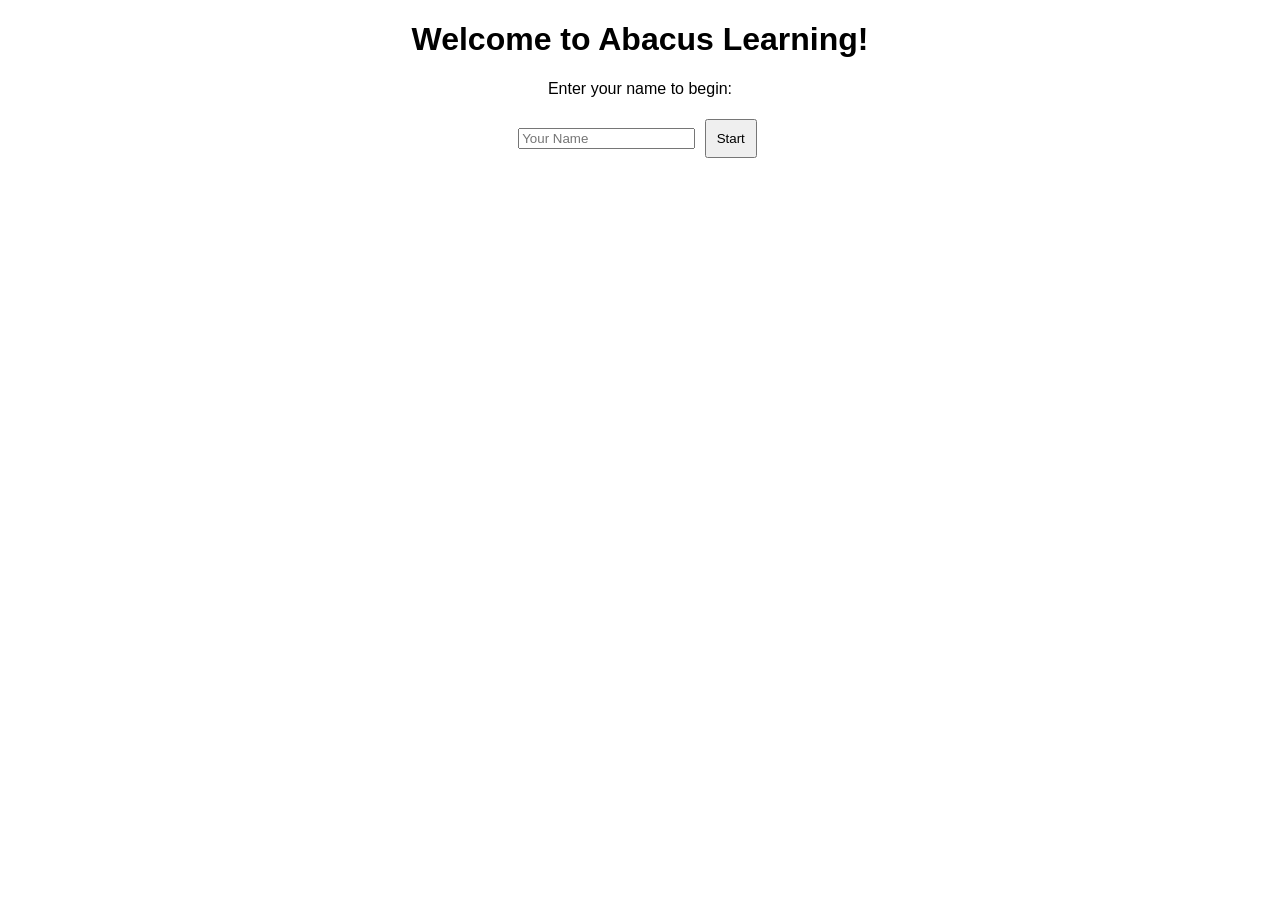
==== index.htm @ 338159ff "Create index.htm" ====
<!DOCTYPE html>
<html lang="en">
<head>
  <meta charset="UTF-8">
  <title>Abacus Learning Game</title>
  <style>
    body { font-family: Arial, sans-serif; text-align: center; }
    .hidden { display: none; }
    .abacus { display: flex; justify-content: center; margin: 20px; }
    .rod { margin: 5px; }
    .bead {
      width: 30px; height: 30px; border-radius: 50%;
      background: #ff6666; margin: 5px; cursor: pointer;
    }
    .bead.active { background: #66cc66; }
    button { margin: 5px; padding: 10px; }
    #output { margin-top: 20px; font-size: 18px; }
    #question { font-size: 20px; margin-top: 15px; }
    #score { font-size: 18px; margin-top: 10px; }
    #leaderboard { margin-top: 20px; }
    table { margin: auto; border-collapse: collapse; }
    th, td { border: 1px solid #333; padding: 8px; }
  </style>
</head>
<body>
  <!-- Login Page -->
  <div id="loginPage">
    <h1>Welcome to Abacus Learning!</h1>
    <p>Enter your name to begin:</p>
    <input type="text" id="username" placeholder="Your Name">
    <button onclick="login()">Start</button>
  </div>

  <!-- Dashboard -->
  <div id="dashboard" class="hidden">
    <h1>Hello, <span id="playerName"></span>!</h1>
    <p>Select a mode:</p>
    <button onclick="startGame('learn')">Learn Beads</button>
    <button onclick="startGame('add')">Addition</button>
    <button onclick="startGame('sub')">Subtraction</button>
    <button onclick="startGame('practice')">Practice</button>
    <button onclick="showLeaderboard()">View Leaderboard</button>
  </div>

  <!-- Game Page -->
  <div id="gamePage" class="hidden">
    <h2 id="modeTitle"></h2>
    <div class="abacus" id="abacus"></div>
    <div id="question"></div>
    <div id="output"></div>
    <div id="score"></div>
    <button onclick="endGame()">End Game & Save Score</button>
    <button onclick="backToDashboard()">Back to Dashboard</button>
  </div>

  <!-- Leaderboard Page -->
  <div id="leaderboardPage" class="hidden">
    <h2>Leaderboard</h2>
    <div id="leaderboard"></div>
    <button onclick="playAgain()">Play Again</button>
    <button onclick="backToDashboard()">Back to Dashboard</button>
  </div>

  <script>
    const abacus = document.getElementById('abacus');
    const output = document.getElementById('output');
    const question = document.getElementById('question');
    const scoreDisplay = document.getElementById('score');
    let mode = 'learn';
    let rods = 5, beadsPerRod = 10;
    let score = 0;
    let currentAnswer = 0;
    let playerName = "";
    let leaderboard = [];

    function login() {
      const name = document.getElementById('username').value.trim();
      if (name) {
        playerName = name;
        document.getElementById('loginPage').classList.add('hidden');
        document.getElementById('dashboard').classList.remove('hidden');
        document.getElementById('playerName').textContent = name;
      }
    }

    function startGame(m) {
      mode = m;
      score = 0;
      document.getElementById('dashboard').classList.add('hidden');
      document.getElementById('gamePage').classList.remove('hidden');
      document.getElementById('modeTitle').textContent = "Mode: " + m.toUpperCase();
      buildAbacus();
      if (mode === 'add' || mode === 'sub') {
        generateQuestion();
      } else {
        question.textContent = "";
      }
      updateOutput();
    }

    function backToDashboard() {
      document.getElementById('gamePage').classList.add('hidden');
      document.getElementById('leaderboardPage').classList.add('hidden');
      document.getElementById('dashboard').classList.remove('hidden');
    }

    function buildAbacus() {
      abacus.innerHTML = "";
      for (let r = 0; r < rods; r++) {
        let rod = document.createElement('div');
        rod.className = 'rod';
        for (let b = 0; b < beadsPerRod; b++) {
          let bead = document.createElement('div');
          bead.className = 'bead';
          bead.addEventListener('click', () => toggleBead(bead));
          rod.appendChild(bead);
        }
        abacus.appendChild(rod);
      }
    }

    function toggleBead(bead) {
      bead.classList.toggle('active');
      updateOutput();
    }

    function updateOutput() {
      let count = document.querySelectorAll('.bead.active').length;
      if (mode === 'learn') {
        output.textContent = `You selected ${count} beads.`;
      } else if (mode === 'practice') {
        output.textContent = `Practice mode: Count the beads (${count}).`;
      } else if (mode === 'add' || mode === 'sub') {
        output.textContent = `You selected ${count} beads.`;
        if (count === currentAnswer) {
          score++;
          scoreDisplay.textContent = `Score: ${score}`;
          alert("Correct! 🎉");
          generateQuestion();
          resetBeads();
        }
      }
    }

    function resetBeads() {
      document.querySelectorAll('.bead').forEach(b => b.classList.remove('active'));
    }

    function generateQuestion() {
      let a = Math.floor(Math.random() * 5) + 1;
      let b = Math.floor(Math.random() * 5) + 1;
      if (mode === 'add') {
        currentAnswer = a + b;
        question.textContent = `Solve: ${a} + ${b}`;
      } else if (mode === 'sub') {
        currentAnswer = a - b;
        if (currentAnswer < 0) currentAnswer = 0;
        question.textContent = `Solve: ${a} - ${b}`;
      }
    }

    function endGame() {
      leaderboard.push({ name: playerName, score: score, mode: mode });
      alert(`${playerName}, your score of ${score} has been saved!`);
      backToDashboard();
    }

    function showLeaderboard() {
      document.getElementById('dashboard').classList.add('hidden');
      document.getElementById('leaderboardPage').classList.remove('hidden');
      
      // Sort by score descending
      leaderboard.sort((a, b) => b.score - a.score);
      
      let html = "<table><tr><th>Rank</th><th>Name</th><th>Mode</th><th>Score</th></tr>";
      leaderboard.forEach((entry, index) => {
        html += `<tr><td>${index+1}</td><td>${entry.name}</td><td>${entry.mode}</td><td>${entry.score}</td></tr>`;
      });
      html += "</table>";
      document.getElementById('leaderboard').innerHTML = html;
    }

    function playAgain() {
      document.getElementById('leaderboardPage').classList.add('hidden');
      startGame(mode); // restart last mode
    }
  </script>
</body>
</html>
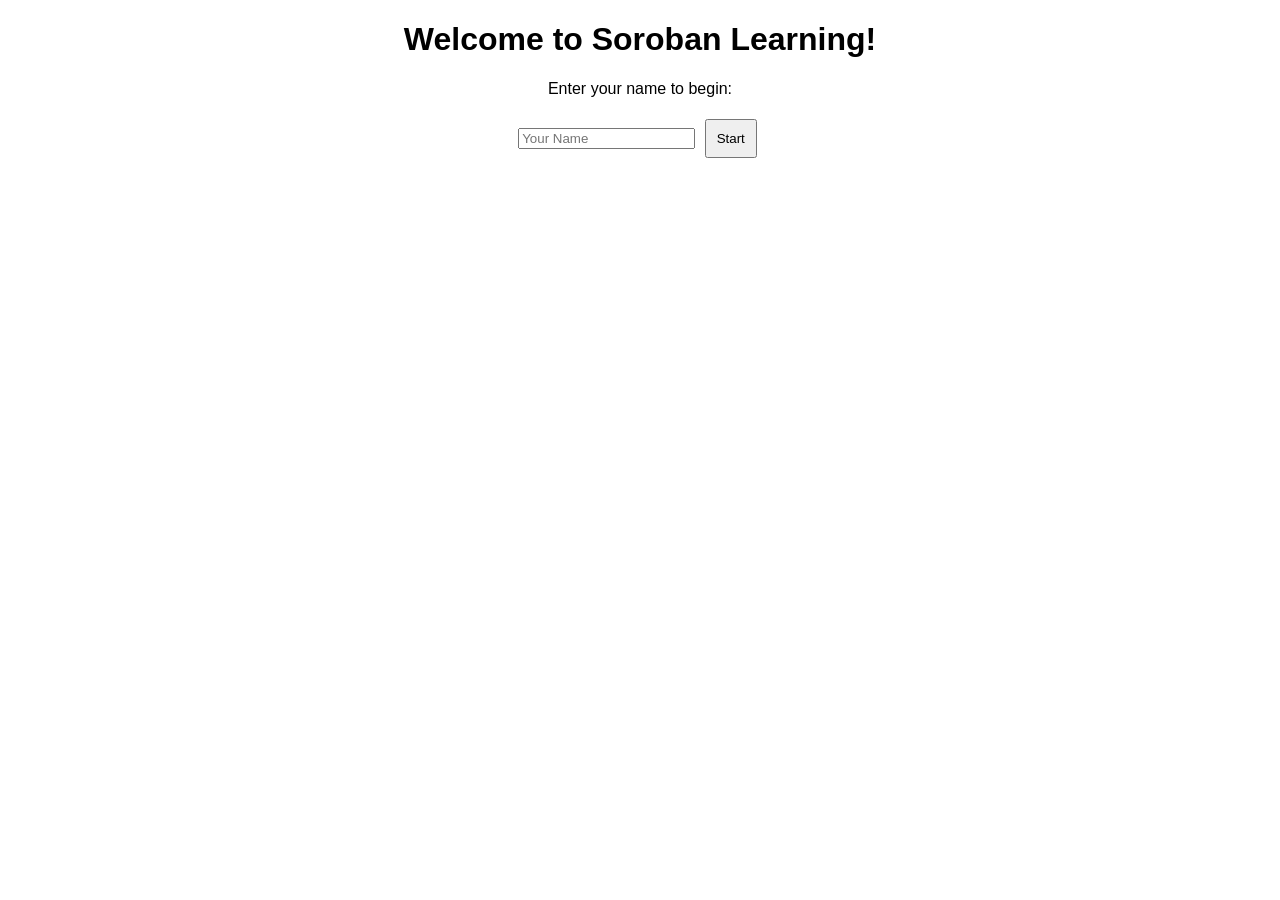
==== commit 40d69256: "Rename Abacus to Soroban and update styles" ====
--- a/index.htm
+++ b/index.htm
@@ -6,8 +6,9 @@
   <style>
     body { font-family: Arial, sans-serif; text-align: center; }
     .hidden { display: none; }
-    .abacus { display: flex; justify-content: center; margin: 20px; }
-    .rod { margin: 5px; }
+    .soroban { display: flex; justify-content: center; margin: 20px; }
+    .rod { display: flex; flex-direction: column; align-items: center; margin: 5px; }
+    .divider { width: 40px; height: 5px; background: black; margin: 5px 0; }
     .bead {
       width: 30px; height: 30px; border-radius: 50%;
       background: #ff6666; margin: 5px; cursor: pointer;
@@ -25,7 +26,7 @@
 <body>
   <!-- Login Page -->
   <div id="loginPage">
-    <h1>Welcome to Abacus Learning!</h1>
+    <h1>Welcome to Soroban Learning!</h1>
     <p>Enter your name to begin:</p>
     <input type="text" id="username" placeholder="Your Name">
     <button onclick="login()">Start</button>
@@ -45,7 +46,7 @@
   <!-- Game Page -->
   <div id="gamePage" class="hidden">
     <h2 id="modeTitle"></h2>
-    <div class="abacus" id="abacus"></div>
+    <div class="soroban" id="soroban"></div>
     <div id="question"></div>
     <div id="output"></div>
     <div id="score"></div>
@@ -62,12 +63,12 @@
   </div>
 
   <script>
-    const abacus = document.getElementById('abacus');
+    const soroban = document.getElementById('soroban');
     const output = document.getElementById('output');
     const question = document.getElementById('question');
     const scoreDisplay = document.getElementById('score');
     let mode = 'learn';
-    let rods = 5, beadsPerRod = 10;
+    let rods = 5; // 5 rods for digits
     let score = 0;
     let currentAnswer = 0;
     let playerName = "";
@@ -89,7 +90,7 @@
       document.getElementById('dashboard').classList.add('hidden');
       document.getElementById('gamePage').classList.remove('hidden');
       document.getElementById('modeTitle').textContent = "Mode: " + m.toUpperCase();
-      buildAbacus();
+      buildSoroban();
       if (mode === 'add' || mode === 'sub') {
         generateQuestion();
       } else {
@@ -104,18 +105,34 @@
       document.getElementById('dashboard').classList.remove('hidden');
     }
 
-    function buildAbacus() {
-      abacus.innerHTML = "";
+    function buildSoroban() {
+      soroban.innerHTML = "";
       for (let r = 0; r < rods; r++) {
         let rod = document.createElement('div');
         rod.className = 'rod';
-        for (let b = 0; b < beadsPerRod; b++) {
-          let bead = document.createElement('div');
-          bead.className = 'bead';
-          bead.addEventListener('click', () => toggleBead(bead));
-          rod.appendChild(bead);
+        
+        // Heaven bead (worth 5)
+        let heaven = document.createElement('div');
+        heaven.className = 'bead heaven';
+        heaven.dataset.value = 5;
+        heaven.addEventListener('click', () => toggleBead(heaven));
+        rod.appendChild(heaven);
+
+        // Divider
+        let divider = document.createElement('div');
+        divider.className = 'divider';
+        rod.appendChild(divider);
+
+        // Earth beads (worth 1 each)
+        for (let b = 0; b < 4; b++) {
+          let earth = document.createElement('div');
+          earth.className = 'bead earth';
+          earth.dataset.value = 1;
+          earth.addEventListener('click', () => toggleBead(earth));
+          rod.appendChild(earth);
         }
-        abacus.appendChild(rod);
+
+        soroban.appendChild(rod);
       }
     }
 
@@ -125,14 +142,17 @@
     }
 
     function updateOutput() {
-      let count = document.querySelectorAll('.bead.active').length;
+      let total = 0;
+      document.querySelectorAll('.bead.active').forEach(b => {
+        total += parseInt(b.dataset.value);
+      });
       if (mode === 'learn') {
-        output.textContent = `You selected ${count} beads.`;
+        output.textContent = `You selected value: ${total}`;
       } else if (mode === 'practice') {
-        output.textContent = `Practice mode: Count the beads (${count}).`;
+        output.textContent = `Practice mode: Current value = ${total}`;
       } else if (mode === 'add' || mode === 'sub') {
-        output.textContent = `You selected ${count} beads.`;
-        if (count === currentAnswer) {
+        output.textContent = `Current value = ${total}`;
+        if (total === currentAnswer) {
           score++;
           scoreDisplay.textContent = `Score: ${score}`;
           alert("Correct! 🎉");
@@ -147,8 +167,8 @@
     }
 
     function generateQuestion() {
-      let a = Math.floor(Math.random() * 5) + 1;
-      let b = Math.floor(Math.random() * 5) + 1;
+      let a = Math.floor(Math.random() * 9) + 1;
+      let b = Math.floor(Math.random() * 9) + 1;
       if (mode === 'add') {
         currentAnswer = a + b;
         question.textContent = `Solve: ${a} + ${b}`;
@@ -169,7 +189,6 @@
       document.getElementById('dashboard').classList.add('hidden');
       document.getElementById('leaderboardPage').classList.remove('hidden');
       
-      // Sort by score descending
       leaderboard.sort((a, b) => b.score - a.score);
       
       let html = "<table><tr><th>Rank</th><th>Name</th><th>Mode</th><th>Score</th></tr>";
@@ -182,7 +201,7 @@
 
     function playAgain() {
       document.getElementById('leaderboardPage').classList.add('hidden');
-      startGame(mode); // restart last mode
+      startGame(mode);
     }
   </script>
 </body>
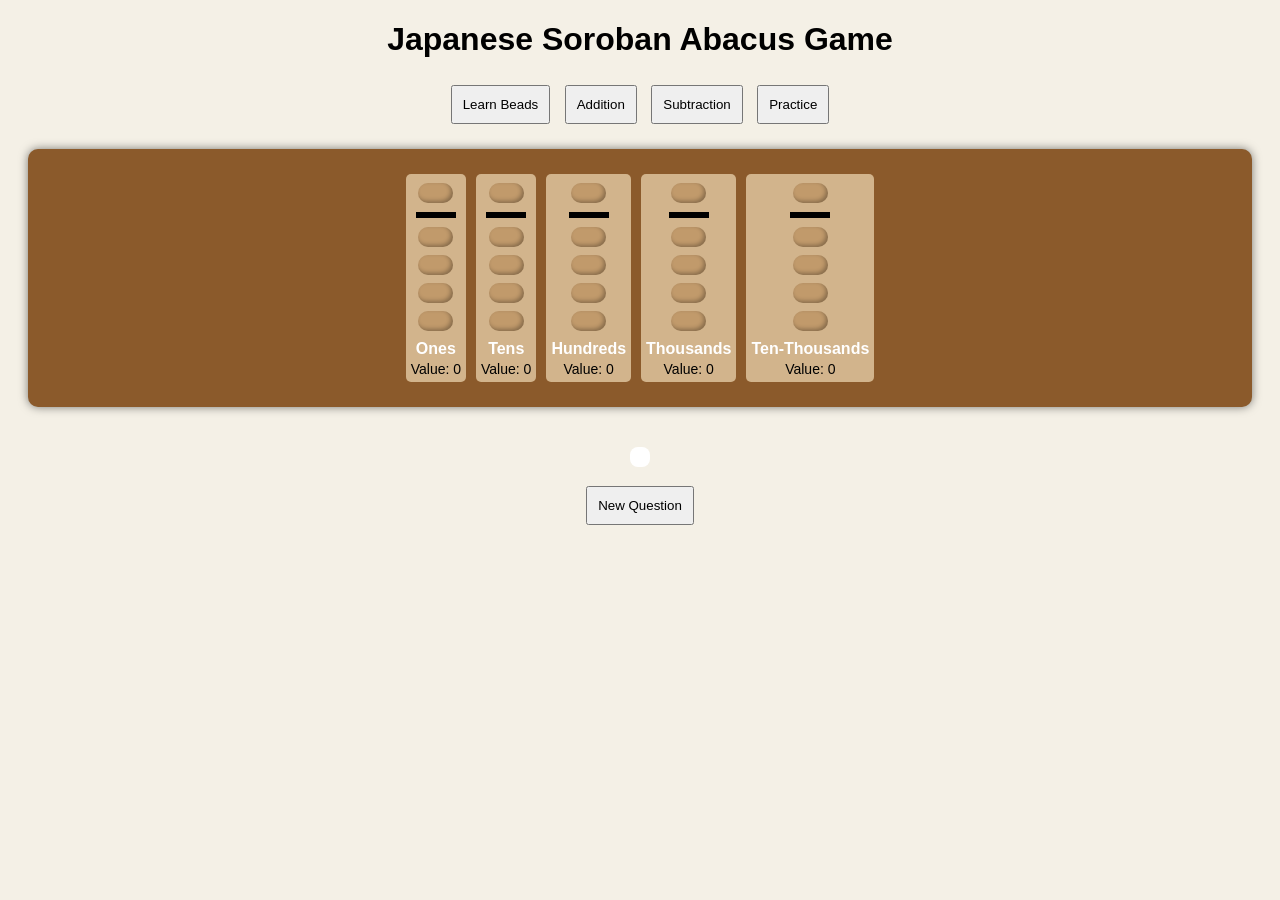
==== commit b9bf5fbf: "Update index.htm" ====
--- a/index.htm
+++ b/index.htm
@@ -2,206 +2,200 @@
 <html lang="en">
 <head>
   <meta charset="UTF-8">
-  <title>Abacus Learning Game</title>
+  <title>Abacus Game</title>
   <style>
-    body { font-family: Arial, sans-serif; text-align: center; }
-    .hidden { display: none; }
-    .soroban { display: flex; justify-content: center; margin: 20px; }
-    .rod { display: flex; flex-direction: column; align-items: center; margin: 5px; }
-    .divider { width: 40px; height: 5px; background: black; margin: 5px 0; }
+    body { font-family: Arial, sans-serif; text-align: center; background: #f4f0e6; }
+    .soroban {
+      display: flex; justify-content: center; margin: 20px;
+      background: #8b5a2b; padding: 20px; border-radius: 10px;
+      box-shadow: 0 0 10px rgba(0,0,0,0.5);
+    }
+    .rod {
+      display: flex; flex-direction: column; align-items: center;
+      margin: 5px; background: #d2b48c; padding: 5px; border-radius: 5px;
+      transition: box-shadow 0.3s, transform 0.3s;
+    }
+    .rod.activeRod {
+      box-shadow: 0 0 10px 3px yellow;
+      transform: scale(1.05);
+    }
+    .divider {
+      width: 40px; height: 6px; background: #000; margin: 5px 0;
+    }
     .bead {
-      width: 30px; height: 30px; border-radius: 50%;
-      background: #ff6666; margin: 5px; cursor: pointer;
-    }
-    .bead.active { background: #66cc66; }
+      width: 35px; height: 20px; border-radius: 10px;
+      background: #c19a6b; margin: 4px; cursor: pointer;
+      box-shadow: inset -2px -2px 4px rgba(0,0,0,0.3);
+      transition: transform 0.2s;
+    }
+    .bead.active { background: #deb887; transform: translateY(5px); }
+    .label {
+      margin-top: 5px; font-weight: bold; color: #fff;
+    }
+    .rodTotal {
+      margin-top: 3px; font-size: 14px; color: #000;
+    }
     button { margin: 5px; padding: 10px; }
     #output { margin-top: 20px; font-size: 18px; }
     #question { font-size: 20px; margin-top: 15px; }
     #score { font-size: 18px; margin-top: 10px; }
-    #leaderboard { margin-top: 20px; }
-    table { margin: auto; border-collapse: collapse; }
-    th, td { border: 1px solid #333; padding: 8px; }
+    #breakdown { margin-top: 20px; font-size: 16px; background: #fff; padding: 10px; border-radius: 8px; display: inline-block; text-align: left; }
+    #digits { margin-top: 10px; font-size: 20px; font-weight: bold; color: #333; }
+    .controls { margin: 20px; }
   </style>
 </head>
 <body>
-  <!-- Login Page -->
-  <div id="loginPage">
-    <h1>Welcome to Soroban Learning!</h1>
-    <p>Enter your name to begin:</p>
-    <input type="text" id="username" placeholder="Your Name">
-    <button onclick="login()">Start</button>
+  <h1>Japanese Soroban Abacus Game</h1>
+
+  <!-- Mode Switcher -->
+  <div class="controls">
+    <button onclick="setMode('learn')">Learn Beads</button>
+    <button onclick="setMode('add')">Addition</button>
+    <button onclick="setMode('sub')">Subtraction</button>
+    <button onclick="setMode('practice')">Practice</button>
   </div>
 
-  <!-- Dashboard -->
-  <div id="dashboard" class="hidden">
-    <h1>Hello, <span id="playerName"></span>!</h1>
-    <p>Select a mode:</p>
-    <button onclick="startGame('learn')">Learn Beads</button>
-    <button onclick="startGame('add')">Addition</button>
-    <button onclick="startGame('sub')">Subtraction</button>
-    <button onclick="startGame('practice')">Practice</button>
-    <button onclick="showLeaderboard()">View Leaderboard</button>
-  </div>
-
-  <!-- Game Page -->
-  <div id="gamePage" class="hidden">
-    <h2 id="modeTitle"></h2>
-    <div class="soroban" id="soroban"></div>
-    <div id="question"></div>
-    <div id="output"></div>
-    <div id="score"></div>
-    <button onclick="endGame()">End Game & Save Score</button>
-    <button onclick="backToDashboard()">Back to Dashboard</button>
-  </div>
-
-  <!-- Leaderboard Page -->
-  <div id="leaderboardPage" class="hidden">
-    <h2>Leaderboard</h2>
-    <div id="leaderboard"></div>
-    <button onclick="playAgain()">Play Again</button>
-    <button onclick="backToDashboard()">Back to Dashboard</button>
-  </div>
+  <div class="soroban" id="soroban"></div>
+  <div id="question"></div>
+  <div id="output"></div>
+  <div id="score"></div>
+  <div id="breakdown"></div>
+  <div id="digits"></div>
+  <button onclick="generateQuestion()">New Question</button>
 
   <script>
     const soroban = document.getElementById('soroban');
     const output = document.getElementById('output');
     const question = document.getElementById('question');
     const scoreDisplay = document.getElementById('score');
-    let mode = 'learn';
-    let rods = 5; // 5 rods for digits
+    const breakdown = document.getElementById('breakdown');
+    const digitsDisplay = document.getElementById('digits');
+    let rods = 5;
     let score = 0;
     let currentAnswer = 0;
-    let playerName = "";
-    let leaderboard = [];
-
-    function login() {
-      const name = document.getElementById('username').value.trim();
-      if (name) {
-        playerName = name;
-        document.getElementById('loginPage').classList.add('hidden');
-        document.getElementById('dashboard').classList.remove('hidden');
-        document.getElementById('playerName').textContent = name;
-      }
-    }
-
-    function startGame(m) {
-      mode = m;
-      score = 0;
-      document.getElementById('dashboard').classList.add('hidden');
-      document.getElementById('gamePage').classList.remove('hidden');
-      document.getElementById('modeTitle').textContent = "Mode: " + m.toUpperCase();
-      buildSoroban();
-      if (mode === 'add' || mode === 'sub') {
-        generateQuestion();
-      } else {
-        question.textContent = "";
-      }
-      updateOutput();
-    }
-
-    function backToDashboard() {
-      document.getElementById('gamePage').classList.add('hidden');
-      document.getElementById('leaderboardPage').classList.add('hidden');
-      document.getElementById('dashboard').classList.remove('hidden');
-    }
+    let mode = 'learn';
+
+    const labels = ["Ones", "Tens", "Hundreds", "Thousands", "Ten-Thousands"];
+
+    buildSoroban();
 
     function buildSoroban() {
       soroban.innerHTML = "";
       for (let r = 0; r < rods; r++) {
         let rod = document.createElement('div');
         rod.className = 'rod';
-        
-        // Heaven bead (worth 5)
+        rod.dataset.place = r;
+
         let heaven = document.createElement('div');
         heaven.className = 'bead heaven';
-        heaven.dataset.value = 5;
-        heaven.addEventListener('click', () => toggleBead(heaven));
+        heaven.dataset.value = 5 * Math.pow(10, r);
+        heaven.addEventListener('click', () => toggleBead(heaven, rod));
         rod.appendChild(heaven);
 
-        // Divider
         let divider = document.createElement('div');
         divider.className = 'divider';
         rod.appendChild(divider);
 
-        // Earth beads (worth 1 each)
         for (let b = 0; b < 4; b++) {
           let earth = document.createElement('div');
           earth.className = 'bead earth';
-          earth.dataset.value = 1;
-          earth.addEventListener('click', () => toggleBead(earth));
+          earth.dataset.value = 1 * Math.pow(10, r);
+          earth.addEventListener('click', () => toggleBead(earth, rod));
           rod.appendChild(earth);
         }
 
+        let label = document.createElement('div');
+        label.className = 'label';
+        label.textContent = labels[r];
+        rod.appendChild(label);
+
+        let rodTotal = document.createElement('div');
+        rodTotal.className = 'rodTotal';
+        rodTotal.textContent = "Value: 0";
+        rod.appendChild(rodTotal);
+
         soroban.appendChild(rod);
       }
     }
 
-    function toggleBead(bead) {
+    function toggleBead(bead, rod) {
       bead.classList.toggle('active');
+      highlightRod(rod);
       updateOutput();
+    }
+
+    function highlightRod(rod) {
+      document.querySelectorAll('.rod').forEach(r => r.classList.remove('activeRod'));
+      rod.classList.add('activeRod');
     }
 
     function updateOutput() {
       let total = 0;
-      document.querySelectorAll('.bead.active').forEach(b => {
-        total += parseInt(b.dataset.value);
+      let breakdownText = "<strong>Number Breakdown:</strong><br>";
+      let digitArray = new Array(rods).fill(0);
+
+      document.querySelectorAll('.rod').forEach((rod, index) => {
+        let rodValue = 0;
+        rod.querySelectorAll('.bead.active').forEach(b => {
+          rodValue += parseInt(b.dataset.value);
+        });
+        rod.querySelector('.rodTotal').textContent = "Value: " + rodValue;
+        total += rodValue;
+        if (rodValue > 0) {
+          breakdownText += `${labels[index]}: ${rodValue}<br>`;
+        }
+        digitArray[index] = rodValue / Math.pow(10, index);
       });
-      if (mode === 'learn') {
-        output.textContent = `You selected value: ${total}`;
-      } else if (mode === 'practice') {
-        output.textContent = `Practice mode: Current value = ${total}`;
-      } else if (mode === 'add' || mode === 'sub') {
-        output.textContent = `Current value = ${total}`;
-        if (total === currentAnswer) {
-          score++;
-          scoreDisplay.textContent = `Score: ${score}`;
-          alert("Correct! 🎉");
-          generateQuestion();
-          resetBeads();
-        }
+
+      breakdown.innerHTML = breakdownText + `<br><strong>Total: ${total}</strong>`;
+      output.textContent = `Current total value = ${total}`;
+      digitsDisplay.textContent = `Digits: ${digitArray.reverse().join('')}`;
+
+      if ((mode === 'add' || mode === 'sub') && total === currentAnswer && currentAnswer !== 0) {
+        score++;
+        scoreDisplay.textContent = `Score: ${score}`;
+        alert("Correct! 🎉");
+        generateQuestion();
+        resetBeads();
       }
     }
 
     function resetBeads() {
       document.querySelectorAll('.bead').forEach(b => b.classList.remove('active'));
+      document.querySelectorAll('.rodTotal').forEach(rt => rt.textContent = "Value: 0");
+      document.querySelectorAll('.rod').forEach(r => r.classList.remove('activeRod'));
+      breakdown.innerHTML = "";
+      digitsDisplay.textContent = "";
     }
 
     function generateQuestion() {
-      let a = Math.floor(Math.random() * 9) + 1;
-      let b = Math.floor(Math.random() * 9) + 1;
-      if (mode === 'add') {
-        currentAnswer = a + b;
-        question.textContent = `Solve: ${a} + ${b}`;
-      } else if (mode === 'sub') {
-        currentAnswer = a - b;
-        if (currentAnswer < 0) currentAnswer = 0;
-        question.textContent = `Solve: ${a} - ${b}`;
-      }
-    }
-
-    function endGame() {
-      leaderboard.push({ name: playerName, score: score, mode: mode });
-      alert(`${playerName}, your score of ${score} has been saved!`);
-      backToDashboard();
-    }
-
-    function showLeaderboard() {
-      document.getElementById('dashboard').classList.add('hidden');
-      document.getElementById('leaderboardPage').classList.remove('hidden');
-      
-      leaderboard.sort((a, b) => b.score - a.score);
-      
-      let html = "<table><tr><th>Rank</th><th>Name</th><th>Mode</th><th>Score</th></tr>";
-      leaderboard.forEach((entry, index) => {
-        html += `<tr><td>${index+1}</td><td>${entry.name}</td><td>${entry.mode}</td><td>${entry.score}</td></tr>`;
-      });
-      html += "</table>";
-      document.getElementById('leaderboard').innerHTML = html;
-    }
-
-    function playAgain() {
-      document.getElementById('leaderboardPage').classList.add('hidden');
-      startGame(mode);
+      if (mode === 'add' || mode === 'sub') {
+        let a = Math.floor(Math.random() * 50) + 1;
+        let b = Math.floor(Math.random() * 50) + 1;
+        if (mode === 'add') {
+          currentAnswer = a + b;
+          question.textContent = `Solve: ${a} + ${b}`;
+        } else {
+          currentAnswer = a - b;
+          if (currentAnswer < 0) currentAnswer = 0;
+          question.textContent = `Solve: ${a} - ${b}`;
+        }
+      } else {
+        question.textContent = "";
+        currentAnswer = 0;
+      }
+    }
+
+    function setMode(m) {
+      mode = m;
+      score = 0;
+      scoreDisplay.textContent = "";
+      resetBeads();
+      question.textContent = "";
+      output.textContent = `Mode: ${m.toUpperCase()}`;
+      if (mode === 'add' || mode === 'sub') {
+        generateQuestion();
+      }
     }
   </script>
 </body>
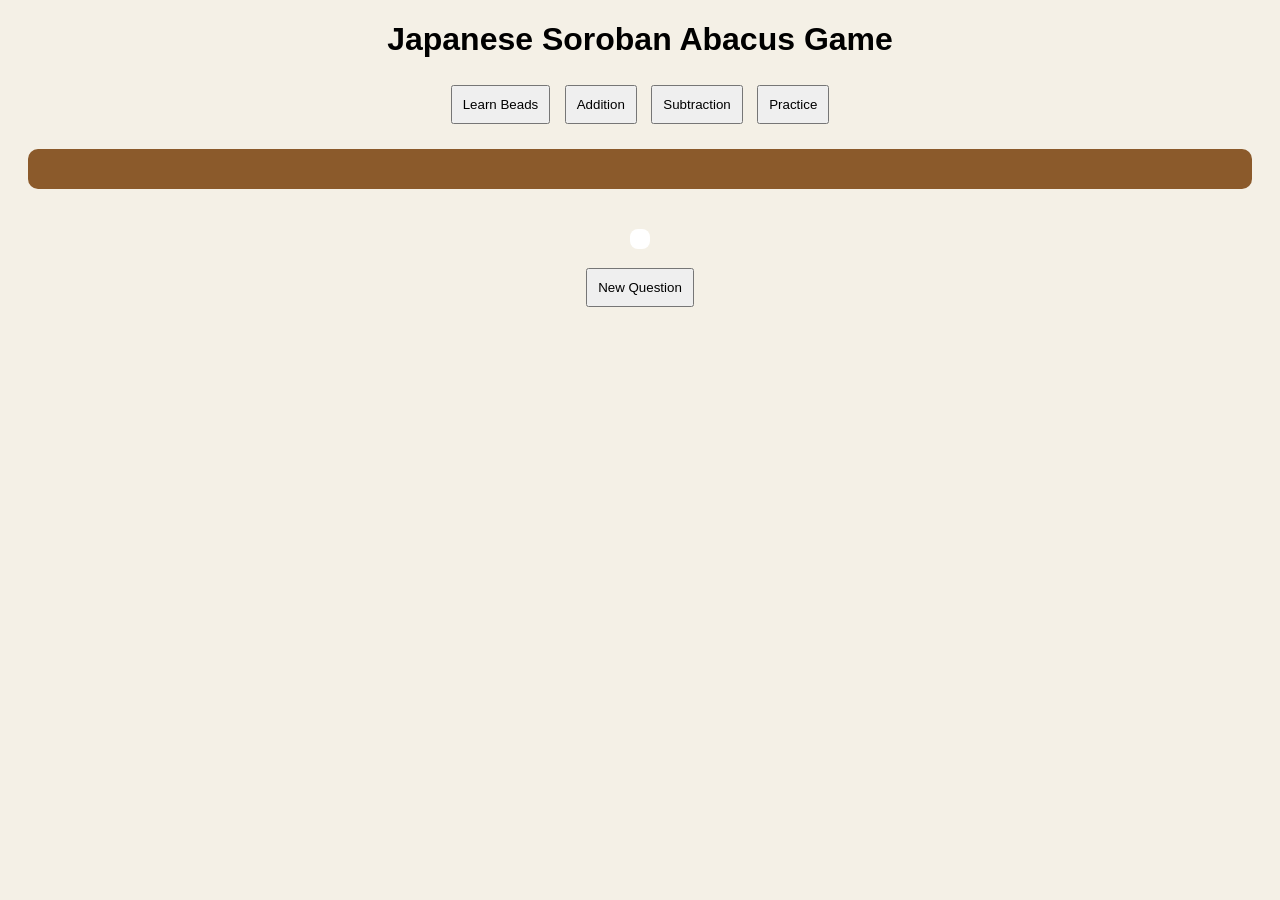
==== commit f63b49db: "Update index.htm" ====
--- a/index.htm
+++ b/index.htm
@@ -2,38 +2,30 @@
 <html lang="en">
 <head>
   <meta charset="UTF-8">
-  <title>Abacus Game</title>
+  <title>Soroban Abacus Game</title>
   <style>
     body { font-family: Arial, sans-serif; text-align: center; background: #f4f0e6; }
     .soroban {
       display: flex; justify-content: center; margin: 20px;
       background: #8b5a2b; padding: 20px; border-radius: 10px;
-      box-shadow: 0 0 10px rgba(0,0,0,0.5);
     }
     .rod {
-      display: flex; flex-direction: column; align-items: center;
-      margin: 5px; background: #d2b48c; padding: 5px; border-radius: 5px;
-      transition: box-shadow 0.3s, transform 0.3s;
-    }
-    .rod.activeRod {
-      box-shadow: 0 0 10px 3px yellow;
-      transform: scale(1.05);
+      position: relative;
+      width: 40px; height: 220px;
+      margin: 10px; background: #d2b48c; border-radius: 5px;
     }
     .divider {
-      width: 40px; height: 6px; background: #000; margin: 5px 0;
+      position: absolute; top: 50%; width: 100%; height: 6px; background: #000;
     }
     .bead {
+      position: absolute;
       width: 35px; height: 20px; border-radius: 10px;
-      background: #c19a6b; margin: 4px; cursor: pointer;
+      background: #c19a6b; cursor: grab;
       box-shadow: inset -2px -2px 4px rgba(0,0,0,0.3);
-      transition: transform 0.2s;
-    }
-    .bead.active { background: #deb887; transform: translateY(5px); }
+    }
     .label {
-      margin-top: 5px; font-weight: bold; color: #fff;
-    }
-    .rodTotal {
-      margin-top: 3px; font-size: 14px; color: #000;
+      position: absolute; bottom: -25px; width: 100%; text-align: center;
+      font-weight: bold; color: #fff;
     }
     button { margin: 5px; padding: 10px; }
     #output { margin-top: 20px; font-size: 18px; }
@@ -75,58 +67,89 @@
     let currentAnswer = 0;
     let mode = 'learn';
 
-    const labels = ["Ones", "Tens", "Hundreds", "Thousands", "Ten-Thousands"];
+    const labels = ["Ten-Thousands", "Thousands", "Hundreds", "Tens", "Ones"];
 
     buildSoroban();
 
     function buildSoroban() {
       soroban.innerHTML = "";
-      for (let r = 0; r < rods; r++) {
+      for (let r = rods - 1; r >= 0; r--) {
         let rod = document.createElement('div');
         rod.className = 'rod';
         rod.dataset.place = r;
 
-        let heaven = document.createElement('div');
-        heaven.className = 'bead heaven';
-        heaven.dataset.value = 5 * Math.pow(10, r);
-        heaven.addEventListener('click', () => toggleBead(heaven, rod));
-        rod.appendChild(heaven);
-
         let divider = document.createElement('div');
         divider.className = 'divider';
         rod.appendChild(divider);
 
-        for (let b = 0; b < 4; b++) {
-          let earth = document.createElement('div');
-          earth.className = 'bead earth';
-          earth.dataset.value = 1 * Math.pow(10, r);
-          earth.addEventListener('click', () => toggleBead(earth, rod));
+        // Heaven bead
+        let heaven = createBead(20, 5 * Math.pow(10, r), "heaven");
+        rod.appendChild(heaven);
+
+        // Earth beads
+        let positions = [120, 150, 180, 210];
+        positions.forEach(pos => {
+          let earth = createBead(pos, 1 * Math.pow(10, r), "earth");
           rod.appendChild(earth);
-        }
-
+        });
+
+        // Label
         let label = document.createElement('div');
         label.className = 'label';
-        label.textContent = labels[r];
+        label.textContent = labels[rods - 1 - r];
         rod.appendChild(label);
 
-        let rodTotal = document.createElement('div');
-        rodTotal.className = 'rodTotal';
-        rodTotal.textContent = "Value: 0";
-        rod.appendChild(rodTotal);
-
         soroban.appendChild(rod);
       }
     }
 
-    function toggleBead(bead, rod) {
-      bead.classList.toggle('active');
-      highlightRod(rod);
-      updateOutput();
-    }
-
-    function highlightRod(rod) {
-      document.querySelectorAll('.rod').forEach(r => r.classList.remove('activeRod'));
-      rod.classList.add('activeRod');
+    function createBead(initialTop, value, type) {
+      let bead = document.createElement('div');
+      bead.className = 'bead ' + type;
+      bead.style.top = initialTop + "px";
+      bead.dataset.value = value;
+      bead.dataset.initialTop = initialTop;
+      bead.dataset.active = "false";
+
+      bead.addEventListener('mousedown', startDrag);
+      return bead;
+    }
+
+    function startDrag(e) {
+      const bead = e.target;
+      bead.style.cursor = "grabbing";
+      const rod = bead.parentElement;
+      const rodRect = rod.getBoundingClientRect();
+      const dividerY = rodRect.top + rodRect.height / 2;
+
+      function onMouseMove(ev) {
+        let y = ev.clientY - rodRect.top;
+        if (bead.classList.contains("heaven")) {
+          // Heaven bead: can move between initialTop and divider
+          let minY = parseInt(bead.dataset.initialTop);
+          let maxY = rodRect.height / 2 - 20;
+          y = Math.max(minY, Math.min(y, maxY));
+          bead.style.top = y + "px";
+          bead.dataset.active = (y > minY + 10) ? "true" : "false";
+        } else {
+          // Earth bead: can move between divider and bottom
+          let maxY = parseInt(bead.dataset.initialTop);
+          let minY = rodRect.height / 2 + 10;
+          y = Math.max(minY, Math.min(y, maxY));
+          bead.style.top = y + "px";
+          bead.dataset.active = (y < maxY - 10) ? "true" : "false";
+        }
+        updateOutput();
+      }
+
+      function onMouseUp() {
+        bead.style.cursor = "grab";
+        document.removeEventListener('mousemove', onMouseMove);
+        document.removeEventListener('mouseup', onMouseUp);
+      }
+
+      document.addEventListener('mousemove', onMouseMove);
+      document.addEventListener('mouseup', onMouseUp);
     }
 
     function updateOutput() {
@@ -136,20 +159,21 @@
 
       document.querySelectorAll('.rod').forEach((rod, index) => {
         let rodValue = 0;
-        rod.querySelectorAll('.bead.active').forEach(b => {
-          rodValue += parseInt(b.dataset.value);
+        rod.querySelectorAll('.bead').forEach(b => {
+          if (b.dataset.active === "true") {
+            rodValue += parseInt(b.dataset.value);
+          }
         });
-        rod.querySelector('.rodTotal').textContent = "Value: " + rodValue;
         total += rodValue;
         if (rodValue > 0) {
           breakdownText += `${labels[index]}: ${rodValue}<br>`;
         }
-        digitArray[index] = rodValue / Math.pow(10, index);
+        digitArray[index] = rodValue / Math.pow(10, rods - 1 - index);
       });
 
       breakdown.innerHTML = breakdownText + `<br><strong>Total: ${total}</strong>`;
       output.textContent = `Current total value = ${total}`;
-      digitsDisplay.textContent = `Digits: ${digitArray.reverse().join('')}`;
+      digitsDisplay.textContent = `Digits: ${digitArray.join('')}`;
 
       if ((mode === 'add' || mode === 'sub') && total === currentAnswer && currentAnswer !== 0) {
         score++;
@@ -161,9 +185,10 @@
     }
 
     function resetBeads() {
-      document.querySelectorAll('.bead').forEach(b => b.classList.remove('active'));
-      document.querySelectorAll('.rodTotal').forEach(rt => rt.textContent = "Value: 0");
-      document.querySelectorAll('.rod').forEach(r => r.classList.remove('activeRod'));
+      document.querySelectorAll('.bead').forEach(b => {
+        b.style.top = b.dataset.initialTop + "px";
+        b.dataset.active = "false";
+      });
       breakdown.innerHTML = "";
       digitsDisplay.textContent = "";
     }
@@ -186,17 +211,17 @@
       }
     }
 
-    function setMode(m) {
-      mode = m;
-      score = 0;
-      scoreDisplay.textContent = "";
-      resetBeads();
-      question.textContent = "";
-      output.textContent = `Mode: ${m.toUpperCase()}`;
-      if (mode === 'add' || mode === 'sub') {
-        generateQuestion();
-      }
-    }
-  </script>
-</body>
-</html>
+   function setMode(m) {
+  mode = m;
+  score = 0;
+  scoreDisplay.textContent = "";
+  resetBeads();
+  question.textContent = "";
+  output.textContent = `Mode: ${m.toUpperCase()}`;
+  breakdown.innerHTML = "";
+  digitsDisplay.textContent = "";
+
+  if (mode === 'add' || mode === 'sub') {
+    generateQuestion();
+  }
+}
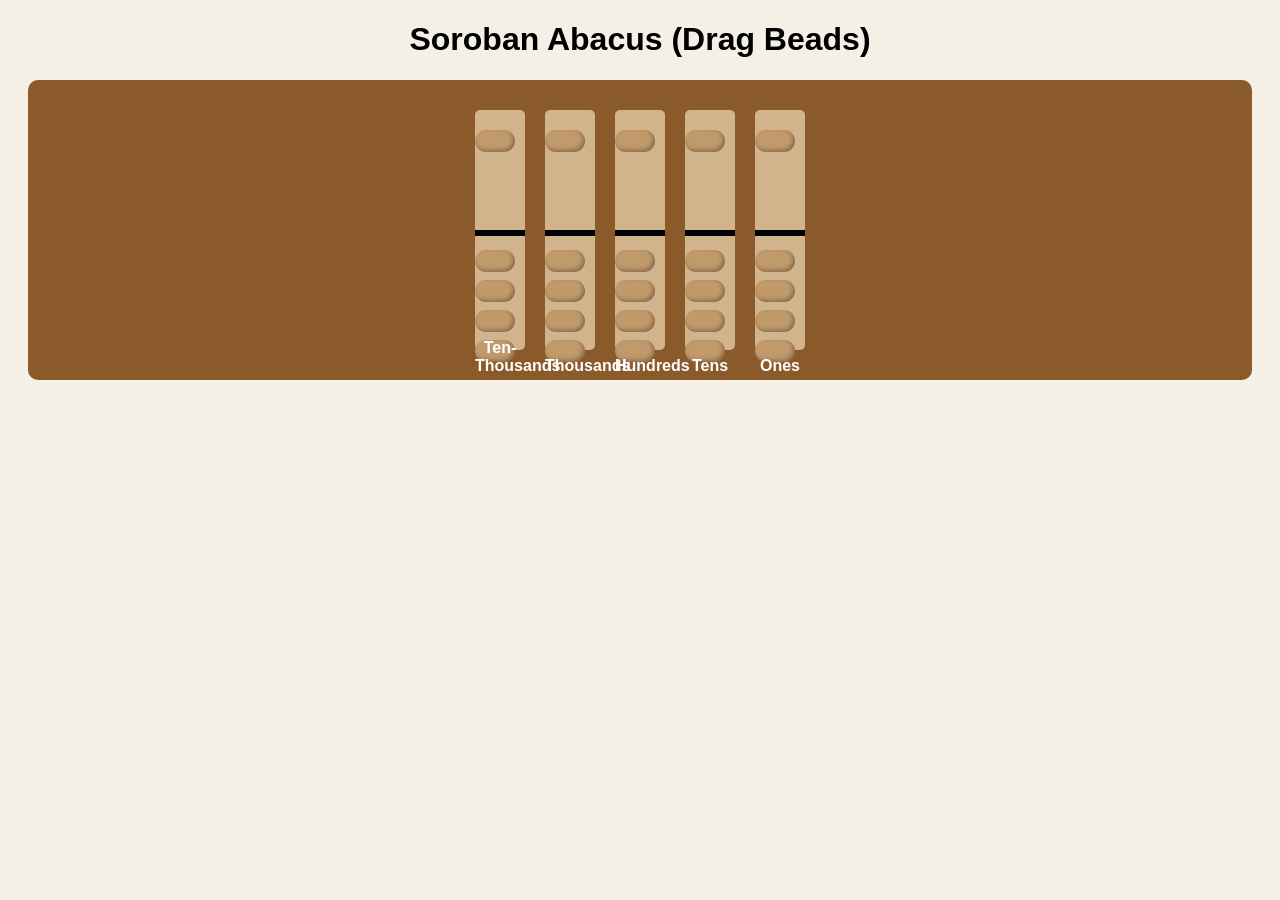
==== commit f1b1447d: "Update index.htm" ====
--- a/index.htm
+++ b/index.htm
@@ -2,7 +2,7 @@
 <html lang="en">
 <head>
   <meta charset="UTF-8">
-  <title>Soroban Abacus Game</title>
+  <title>Abacus Game</title>
   <style>
     body { font-family: Arial, sans-serif; text-align: center; background: #f4f0e6; }
     .soroban {
@@ -11,69 +11,48 @@
     }
     .rod {
       position: relative;
-      width: 40px; height: 220px;
+      width: 50px; height: 240px;
       margin: 10px; background: #d2b48c; border-radius: 5px;
     }
     .divider {
-      position: absolute; top: 50%; width: 100%; height: 6px; background: #000;
+      position: absolute;
+      top: 120px; /* divider at mid-height */
+      width: 100%; height: 6px; background: #000;
     }
     .bead {
       position: absolute;
-      width: 35px; height: 20px; border-radius: 10px;
+      width: 40px; height: 22px; border-radius: 11px;
       background: #c19a6b; cursor: grab;
       box-shadow: inset -2px -2px 4px rgba(0,0,0,0.3);
+      transition: top 0.2s;
     }
     .label {
       position: absolute; bottom: -25px; width: 100%; text-align: center;
       font-weight: bold; color: #fff;
     }
-    button { margin: 5px; padding: 10px; }
-    #output { margin-top: 20px; font-size: 18px; }
-    #question { font-size: 20px; margin-top: 15px; }
-    #score { font-size: 18px; margin-top: 10px; }
-    #breakdown { margin-top: 20px; font-size: 16px; background: #fff; padding: 10px; border-radius: 8px; display: inline-block; text-align: left; }
-    #digits { margin-top: 10px; font-size: 20px; font-weight: bold; color: #333; }
-    .controls { margin: 20px; }
+    #output, #breakdown, #digits { margin-top: 15px; }
   </style>
 </head>
 <body>
-  <h1>Japanese Soroban Abacus Game</h1>
-
-  <!-- Mode Switcher -->
-  <div class="controls">
-    <button onclick="setMode('learn')">Learn Beads</button>
-    <button onclick="setMode('add')">Addition</button>
-    <button onclick="setMode('sub')">Subtraction</button>
-    <button onclick="setMode('practice')">Practice</button>
-  </div>
-
+  <h1>Soroban Abacus (Drag Beads)</h1>
   <div class="soroban" id="soroban"></div>
-  <div id="question"></div>
   <div id="output"></div>
-  <div id="score"></div>
   <div id="breakdown"></div>
   <div id="digits"></div>
-  <button onclick="generateQuestion()">New Question</button>
 
   <script>
     const soroban = document.getElementById('soroban');
     const output = document.getElementById('output');
-    const question = document.getElementById('question');
-    const scoreDisplay = document.getElementById('score');
     const breakdown = document.getElementById('breakdown');
     const digitsDisplay = document.getElementById('digits');
     let rods = 5;
-    let score = 0;
-    let currentAnswer = 0;
-    let mode = 'learn';
-
-    const labels = ["Ten-Thousands", "Thousands", "Hundreds", "Tens", "Ones"];
+    const labels = ["Ten-Thousands","Thousands","Hundreds","Tens","Ones"];
 
     buildSoroban();
 
     function buildSoroban() {
       soroban.innerHTML = "";
-      for (let r = rods - 1; r >= 0; r--) {
+      for (let r = rods-1; r>=0; r--) {
         let rod = document.createElement('div');
         rod.className = 'rod';
         rod.dataset.place = r;
@@ -83,145 +62,102 @@
         rod.appendChild(divider);
 
         // Heaven bead
-        let heaven = createBead(20, 5 * Math.pow(10, r), "heaven");
+        let heaven = createBead(20, 5*Math.pow(10,r), "heaven");
         rod.appendChild(heaven);
 
         // Earth beads
-        let positions = [120, 150, 180, 210];
-        positions.forEach(pos => {
-          let earth = createBead(pos, 1 * Math.pow(10, r), "earth");
+        let positions = [140,170,200,230];
+        positions.forEach(pos=>{
+          let earth = createBead(pos, 1*Math.pow(10,r), "earth");
           rod.appendChild(earth);
         });
 
-        // Label
         let label = document.createElement('div');
         label.className = 'label';
-        label.textContent = labels[rods - 1 - r];
+        label.textContent = labels[rods-1-r];
         rod.appendChild(label);
 
         soroban.appendChild(rod);
       }
     }
 
-    function createBead(initialTop, value, type) {
-      let bead = document.createElement('div');
-      bead.className = 'bead ' + type;
-      bead.style.top = initialTop + "px";
-      bead.dataset.value = value;
-      bead.dataset.initialTop = initialTop;
-      bead.dataset.active = "false";
-
-      bead.addEventListener('mousedown', startDrag);
+    function createBead(initialTop,value,type){
+      let bead=document.createElement('div');
+      bead.className='bead '+type;
+      bead.style.top=initialTop+"px";
+      bead.dataset.value=value;
+      bead.dataset.initialTop=initialTop;
+      bead.dataset.active="false";
+      bead.addEventListener('mousedown',startDrag);
       return bead;
     }
 
-    function startDrag(e) {
-      const bead = e.target;
-      bead.style.cursor = "grabbing";
-      const rod = bead.parentElement;
-      const rodRect = rod.getBoundingClientRect();
-      const dividerY = rodRect.top + rodRect.height / 2;
+    function startDrag(e){
+      const bead=e.target;
+      const rod=bead.parentElement;
+      const rodRect=rod.getBoundingClientRect();
+      const dividerY=120; // matches CSS divider top
 
-      function onMouseMove(ev) {
-        let y = ev.clientY - rodRect.top;
-        if (bead.classList.contains("heaven")) {
-          // Heaven bead: can move between initialTop and divider
-          let minY = parseInt(bead.dataset.initialTop);
-          let maxY = rodRect.height / 2 - 20;
-          y = Math.max(minY, Math.min(y, maxY));
-          bead.style.top = y + "px";
-          bead.dataset.active = (y > minY + 10) ? "true" : "false";
+      function onMouseMove(ev){
+        let y=ev.clientY-rodRect.top;
+        if(bead.classList.contains("heaven")){
+          let minY=parseInt(bead.dataset.initialTop);
+          let maxY=dividerY-20;
+          y=Math.max(minY,Math.min(y,maxY));
+          bead.style.top=y+"px";
+          bead.dataset.active=(y>=maxY-2)?"true":"false";
         } else {
-          // Earth bead: can move between divider and bottom
-          let maxY = parseInt(bead.dataset.initialTop);
-          let minY = rodRect.height / 2 + 10;
-          y = Math.max(minY, Math.min(y, maxY));
-          bead.style.top = y + "px";
-          bead.dataset.active = (y < maxY - 10) ? "true" : "false";
+          let maxY=parseInt(bead.dataset.initialTop);
+          let minY=dividerY+5;
+          y=Math.max(minY,Math.min(y,maxY));
+          bead.style.top=y+"px";
+          bead.dataset.active=(y<=minY+2)?"true":"false";
         }
         updateOutput();
       }
 
-      function onMouseUp() {
-        bead.style.cursor = "grab";
-        document.removeEventListener('mousemove', onMouseMove);
-        document.removeEventListener('mouseup', onMouseUp);
+      function onMouseUp(){
+        if(bead.classList.contains("heaven")){
+          let minY=parseInt(bead.dataset.initialTop);
+          let maxY=dividerY-20;
+          bead.style.top=(bead.dataset.active==="true"?maxY:minY)+"px";
+        } else {
+          let maxY=parseInt(bead.dataset.initialTop);
+          let minY=dividerY+5;
+          bead.style.top=(bead.dataset.active==="true"?minY:maxY)+"px";
+        }
+        document.removeEventListener('mousemove',onMouseMove);
+        document.removeEventListener('mouseup',onMouseUp);
+        updateOutput();
       }
 
-      document.addEventListener('mousemove', onMouseMove);
-      document.addEventListener('mouseup', onMouseUp);
+      document.addEventListener('mousemove',onMouseMove);
+      document.addEventListener('mouseup',onMouseUp);
     }
 
-    function updateOutput() {
-      let total = 0;
-      let breakdownText = "<strong>Number Breakdown:</strong><br>";
-      let digitArray = new Array(rods).fill(0);
+    function updateOutput(){
+      let total=0;
+      let breakdownText="<strong>Breakdown:</strong><br>";
+      let digitArray=new Array(rods).fill(0);
 
-      document.querySelectorAll('.rod').forEach((rod, index) => {
-        let rodValue = 0;
-        rod.querySelectorAll('.bead').forEach(b => {
-          if (b.dataset.active === "true") {
-            rodValue += parseInt(b.dataset.value);
+      document.querySelectorAll('.rod').forEach((rod,index)=>{
+        let rodValue=0;
+        rod.querySelectorAll('.bead').forEach(b=>{
+          if(b.dataset.active==="true"){
+            rodValue+=parseInt(b.dataset.value);
           }
         });
-        total += rodValue;
-        if (rodValue > 0) {
-          breakdownText += `${labels[index]}: ${rodValue}<br>`;
+        total+=rodValue;
+        if(rodValue>0){
+          breakdownText+=`${labels[index]}: ${rodValue}<br>`;
         }
-        digitArray[index] = rodValue / Math.pow(10, rods - 1 - index);
+        digitArray[index]=rodValue/Math.pow(10,rods-1-index);
       });
 
-      breakdown.innerHTML = breakdownText + `<br><strong>Total: ${total}</strong>`;
-      output.textContent = `Current total value = ${total}`;
-      digitsDisplay.textContent = `Digits: ${digitArray.join('')}`;
-
-      if ((mode === 'add' || mode === 'sub') && total === currentAnswer && currentAnswer !== 0) {
-        score++;
-        scoreDisplay.textContent = `Score: ${score}`;
-        alert("Correct! 🎉");
-        generateQuestion();
-        resetBeads();
-      }
+      breakdown.innerHTML=breakdownText+"<br><strong>Total: "+total+"</strong>";
+      output.textContent="Current total = "+total;
+      digitsDisplay.textContent="Digits: "+digitArray.join('');
     }
-
-    function resetBeads() {
-      document.querySelectorAll('.bead').forEach(b => {
-        b.style.top = b.dataset.initialTop + "px";
-        b.dataset.active = "false";
-      });
-      breakdown.innerHTML = "";
-      digitsDisplay.textContent = "";
-    }
-
-    function generateQuestion() {
-      if (mode === 'add' || mode === 'sub') {
-        let a = Math.floor(Math.random() * 50) + 1;
-        let b = Math.floor(Math.random() * 50) + 1;
-        if (mode === 'add') {
-          currentAnswer = a + b;
-          question.textContent = `Solve: ${a} + ${b}`;
-        } else {
-          currentAnswer = a - b;
-          if (currentAnswer < 0) currentAnswer = 0;
-          question.textContent = `Solve: ${a} - ${b}`;
-        }
-      } else {
-        question.textContent = "";
-        currentAnswer = 0;
-      }
-    }
-
-   function setMode(m) {
-  mode = m;
-  score = 0;
-  scoreDisplay.textContent = "";
-  resetBeads();
-  question.textContent = "";
-  output.textContent = `Mode: ${m.toUpperCase()}`;
-  breakdown.innerHTML = "";
-  digitsDisplay.textContent = "";
-
-  if (mode === 'add' || mode === 'sub') {
-    generateQuestion();
-  }
-}
+  </script>
+</body>
+</html>
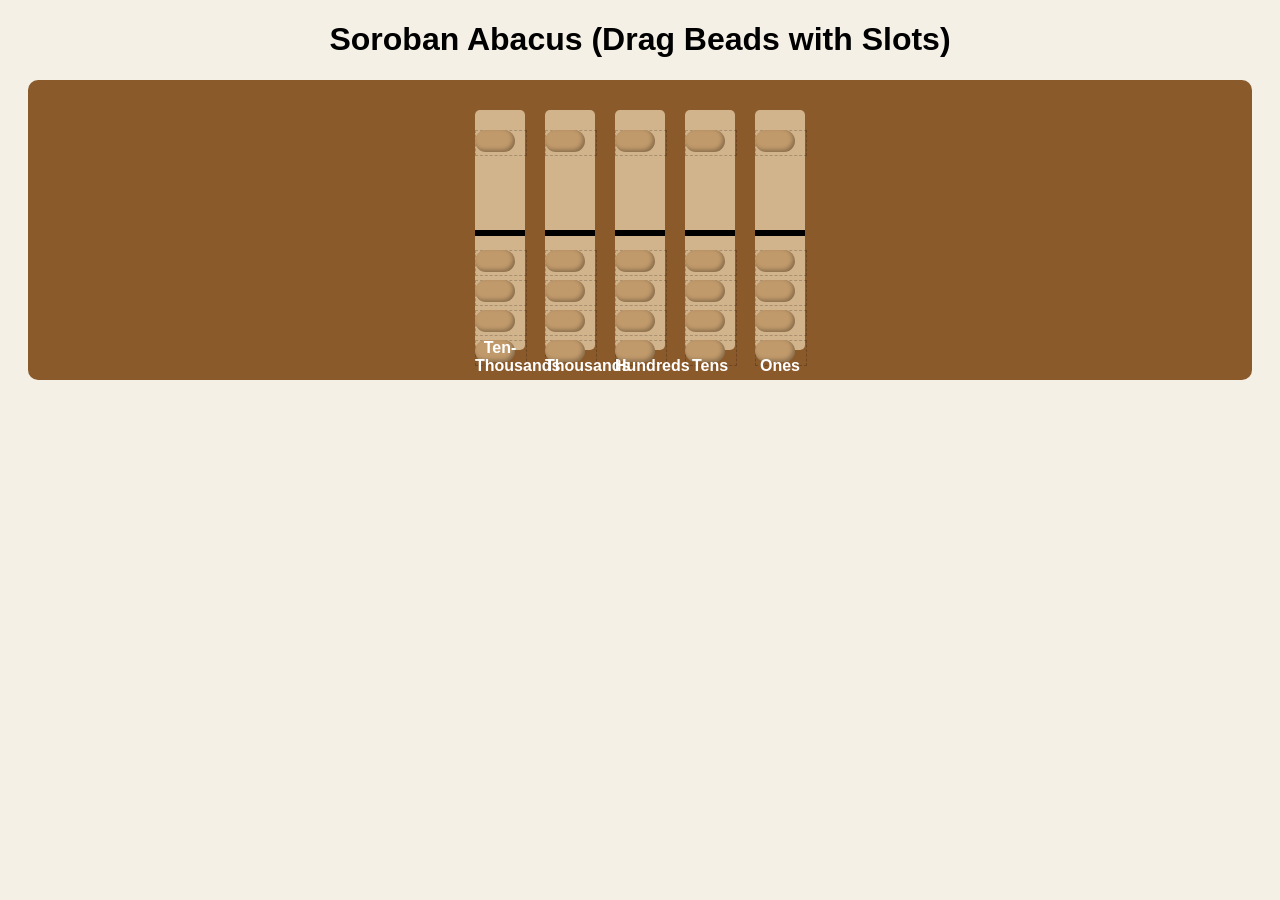
==== commit 3aa79eb8: "Update index.htm" ====
--- a/index.htm
+++ b/index.htm
@@ -2,7 +2,7 @@
 <html lang="en">
 <head>
   <meta charset="UTF-8">
-  <title>Abacus Game</title>
+  <title>Soroban Abacus Game</title>
   <style>
     body { font-family: Arial, sans-serif; text-align: center; background: #f4f0e6; }
     .soroban {
@@ -16,15 +16,20 @@
     }
     .divider {
       position: absolute;
-      top: 120px; /* divider at mid-height */
+      top: 120px; /* middle of rod */
       width: 100%; height: 6px; background: #000;
+    }
+    .slot {
+      position: absolute;
+      width: 100%; height: 24px;
+      border: 1px dashed rgba(0,0,0,0.2);
     }
     .bead {
       position: absolute;
       width: 40px; height: 22px; border-radius: 11px;
       background: #c19a6b; cursor: grab;
       box-shadow: inset -2px -2px 4px rgba(0,0,0,0.3);
-      transition: top 0.2s;
+      transition: top 0.15s;
     }
     .label {
       position: absolute; bottom: -25px; width: 100%; text-align: center;
@@ -34,7 +39,7 @@
   </style>
 </head>
 <body>
-  <h1>Soroban Abacus (Drag Beads)</h1>
+  <h1>Soroban Abacus (Drag Beads with Slots)</h1>
   <div class="soroban" id="soroban"></div>
   <div id="output"></div>
   <div id="breakdown"></div>
@@ -61,14 +66,24 @@
         divider.className = 'divider';
         rod.appendChild(divider);
 
+        // Heaven bead slot
+        let heavenSlot = document.createElement('div');
+        heavenSlot.className = 'slot';
+        heavenSlot.style.top = "20px";
+        rod.appendChild(heavenSlot);
+
         // Heaven bead
-        let heaven = createBead(20, 5*Math.pow(10,r), "heaven");
+        let heaven = createBead(20, 5*Math.pow(10,r), "heaven", [20,100]);
         rod.appendChild(heaven);
 
-        // Earth beads
-        let positions = [140,170,200,230];
-        positions.forEach(pos=>{
-          let earth = createBead(pos, 1*Math.pow(10,r), "earth");
+        // Earth bead slots
+        [140,170,200,230].forEach(pos=>{
+          let slot = document.createElement('div');
+          slot.className = 'slot';
+          slot.style.top = pos+"px";
+          rod.appendChild(slot);
+
+          let earth = createBead(pos, 1*Math.pow(10,r), "earth", [pos,130]);
           rod.appendChild(earth);
         });
 
@@ -81,12 +96,12 @@
       }
     }
 
-    function createBead(initialTop,value,type){
+    function createBead(initialTop,value,type,snapPoints){
       let bead=document.createElement('div');
       bead.className='bead '+type;
       bead.style.top=initialTop+"px";
       bead.dataset.value=value;
-      bead.dataset.initialTop=initialTop;
+      bead.dataset.snapPoints=JSON.stringify(snapPoints);
       bead.dataset.active="false";
       bead.addEventListener('mousedown',startDrag);
       return bead;
@@ -96,36 +111,22 @@
       const bead=e.target;
       const rod=bead.parentElement;
       const rodRect=rod.getBoundingClientRect();
-      const dividerY=120; // matches CSS divider top
+      const snapPoints=JSON.parse(bead.dataset.snapPoints);
 
       function onMouseMove(ev){
         let y=ev.clientY-rodRect.top;
-        if(bead.classList.contains("heaven")){
-          let minY=parseInt(bead.dataset.initialTop);
-          let maxY=dividerY-20;
-          y=Math.max(minY,Math.min(y,maxY));
-          bead.style.top=y+"px";
-          bead.dataset.active=(y>=maxY-2)?"true":"false";
-        } else {
-          let maxY=parseInt(bead.dataset.initialTop);
-          let minY=dividerY+5;
-          y=Math.max(minY,Math.min(y,maxY));
-          bead.style.top=y+"px";
-          bead.dataset.active=(y<=minY+2)?"true":"false";
-        }
-        updateOutput();
+        bead.style.top=y+"px";
       }
 
       function onMouseUp(){
-        if(bead.classList.contains("heaven")){
-          let minY=parseInt(bead.dataset.initialTop);
-          let maxY=dividerY-20;
-          bead.style.top=(bead.dataset.active==="true"?maxY:minY)+"px";
-        } else {
-          let maxY=parseInt(bead.dataset.initialTop);
-          let minY=dividerY+5;
-          bead.style.top=(bead.dataset.active==="true"?minY:maxY)+"px";
-        }
+        // Snap to nearest slot
+        let currentY=parseInt(bead.style.top);
+        let nearest=snapPoints.reduce((prev,curr)=>
+          Math.abs(curr-currentY)<Math.abs(prev-currentY)?curr:prev
+        );
+        bead.style.top=nearest+"px";
+        bead.dataset.active=(nearest!==snapPoints[0])?"true":"false";
+
         document.removeEventListener('mousemove',onMouseMove);
         document.removeEventListener('mouseup',onMouseUp);
         updateOutput();
